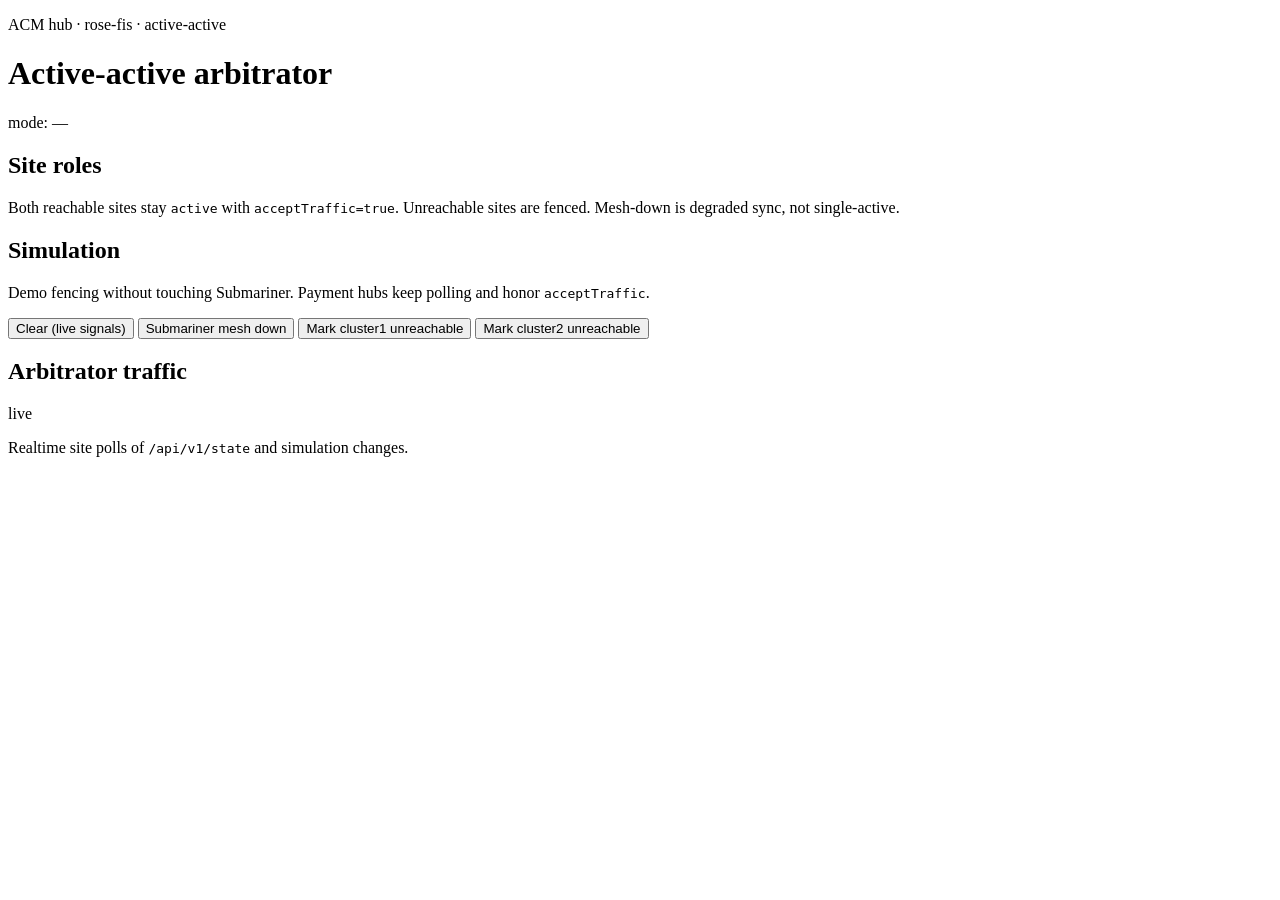
==== arbitrator-active-active/web/index.html @ 2bb44c16 "Add parallel active-active arbitrator and payment-hub stack Keep the original active-passive demo in" ====
<!DOCTYPE html>
<html lang="en">
<head>
  <meta charset="utf-8" />
  <meta name="viewport" content="width=device-width, initial-scale=1" />
  <title>FIS Arbitrator — Active-Active</title>
  <link rel="stylesheet" href="/static/styles.css" />
</head>
<body>
  <header class="top">
    <div>
      <p class="eyebrow">ACM hub · rose-fis · active-active</p>
      <h1>Active-active arbitrator</h1>
    </div>
    <div class="meta" id="simBadge">mode: —</div>
  </header>

  <main>
    <section class="panel">
      <h2>Site roles</h2>
      <p class="lede">Both reachable sites stay <code>active</code> with <code>acceptTraffic=true</code>. Unreachable sites are fenced. Mesh-down is degraded sync, not single-active.</p>
      <div class="sites" id="sites"></div>
      <dl class="facts" id="facts"></dl>
    </section>

    <section class="panel controls">
      <h2>Simulation</h2>
      <p class="lede">Demo fencing without touching Submariner. Payment hubs keep polling and honor <code>acceptTraffic</code>.</p>
      <div class="actions">
        <button type="button" data-mode="none">Clear (live signals)</button>
        <button type="button" data-mode="partition">Submariner mesh down</button>
        <button type="button" data-mode="unreachable" data-target="cluster1-fis">Mark cluster1 unreachable</button>
        <button type="button" data-mode="unreachable" data-target="cluster2-fis">Mark cluster2 unreachable</button>
      </div>
      <p class="note" id="simNote"></p>
      <pre id="raw" class="raw" hidden></pre>
    </section>

    <section class="panel log-panel">
      <div class="log-head">
        <h2>Arbitrator traffic</h2>
        <span class="log-live" id="trafficLive">live</span>
      </div>
      <p class="lede">Realtime site polls of <code>/api/v1/state</code> and simulation changes.</p>
      <div class="log-window" id="trafficLog" aria-live="polite"></div>
    </section>
  </main>

  <script src="/static/app.js"></script>
</body>
</html>
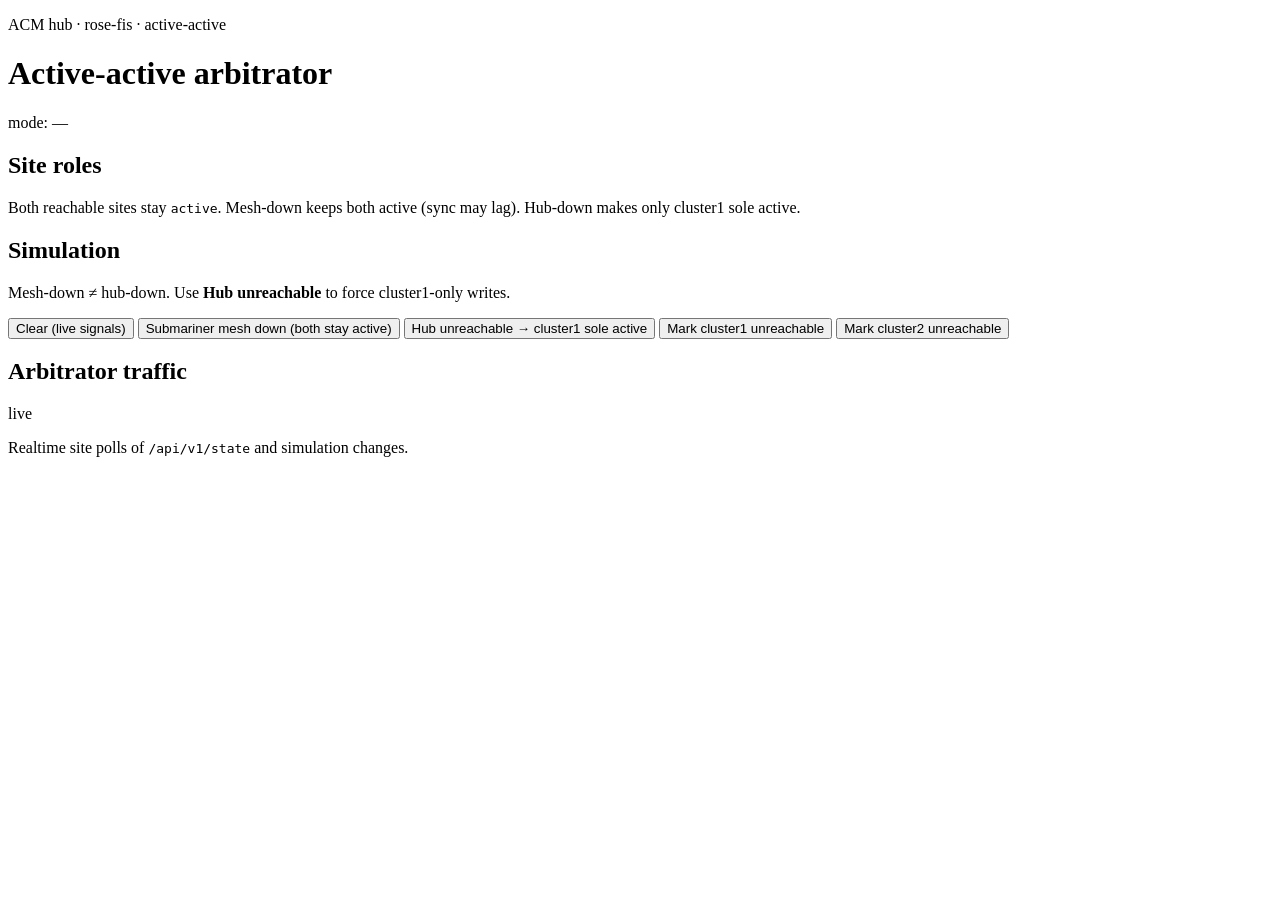
==== commit 20fc0ea1: "Add hub-down simulation distinct from mesh-down Mesh-down keeps both sites active; hub-down forces c" ====
--- a/arbitrator-active-active/web/index.html
+++ b/arbitrator-active-active/web/index.html
@@ -18,17 +18,18 @@
   <main>
     <section class="panel">
       <h2>Site roles</h2>
-      <p class="lede">Both reachable sites stay <code>active</code> with <code>acceptTraffic=true</code>. Unreachable sites are fenced. Mesh-down is degraded sync, not single-active.</p>
+      <p class="lede">Both reachable sites stay <code>active</code>. Mesh-down keeps both active (sync may lag). Hub-down makes only cluster1 sole active.</p>
       <div class="sites" id="sites"></div>
       <dl class="facts" id="facts"></dl>
     </section>
 
     <section class="panel controls">
       <h2>Simulation</h2>
-      <p class="lede">Demo fencing without touching Submariner. Payment hubs keep polling and honor <code>acceptTraffic</code>.</p>
+      <p class="lede">Mesh-down ≠ hub-down. Use <strong>Hub unreachable</strong> to force cluster1-only writes.</p>
       <div class="actions">
         <button type="button" data-mode="none">Clear (live signals)</button>
-        <button type="button" data-mode="partition">Submariner mesh down</button>
+        <button type="button" data-mode="partition">Submariner mesh down (both stay active)</button>
+        <button type="button" data-mode="hub-down">Hub unreachable → cluster1 sole active</button>
         <button type="button" data-mode="unreachable" data-target="cluster1-fis">Mark cluster1 unreachable</button>
         <button type="button" data-mode="unreachable" data-target="cluster2-fis">Mark cluster2 unreachable</button>
       </div>
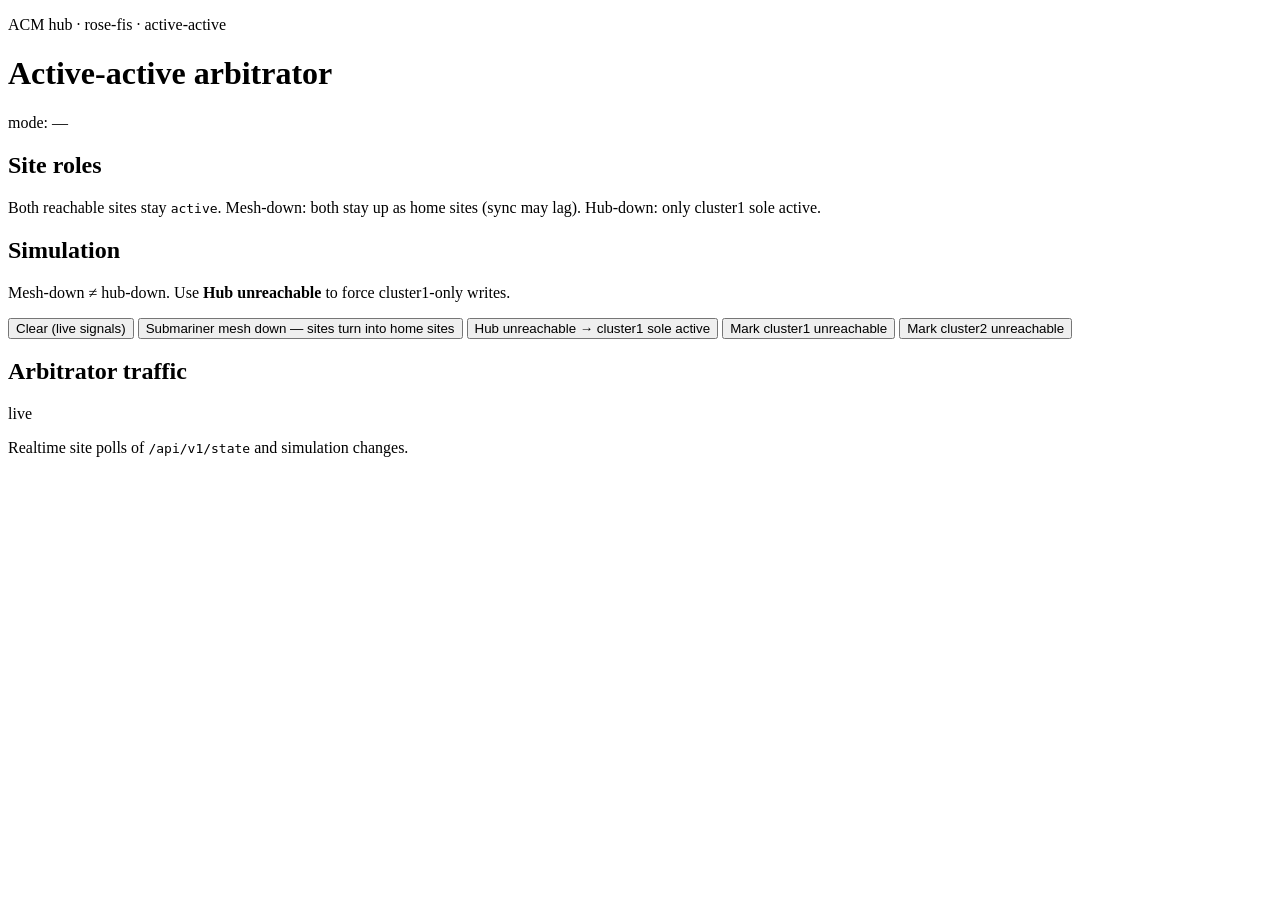
==== commit 75d3628e: "Clarify mesh-down UI as home-sites mode Co-authored-by: Cursor <cursoragent@cursor.com>" ====
--- a/arbitrator-active-active/web/index.html
+++ b/arbitrator-active-active/web/index.html
@@ -18,7 +18,7 @@
   <main>
     <section class="panel">
       <h2>Site roles</h2>
-      <p class="lede">Both reachable sites stay <code>active</code>. Mesh-down keeps both active (sync may lag). Hub-down makes only cluster1 sole active.</p>
+      <p class="lede">Both reachable sites stay <code>active</code>. Mesh-down: both stay up as home sites (sync may lag). Hub-down: only cluster1 sole active.</p>
       <div class="sites" id="sites"></div>
       <dl class="facts" id="facts"></dl>
     </section>
@@ -28,7 +28,7 @@
       <p class="lede">Mesh-down ≠ hub-down. Use <strong>Hub unreachable</strong> to force cluster1-only writes.</p>
       <div class="actions">
         <button type="button" data-mode="none">Clear (live signals)</button>
-        <button type="button" data-mode="partition">Submariner mesh down (both stay active)</button>
+        <button type="button" data-mode="partition">Submariner mesh down — sites turn into home sites</button>
         <button type="button" data-mode="hub-down">Hub unreachable → cluster1 sole active</button>
         <button type="button" data-mode="unreachable" data-target="cluster1-fis">Mark cluster1 unreachable</button>
         <button type="button" data-mode="unreachable" data-target="cluster2-fis">Mark cluster2 unreachable</button>
